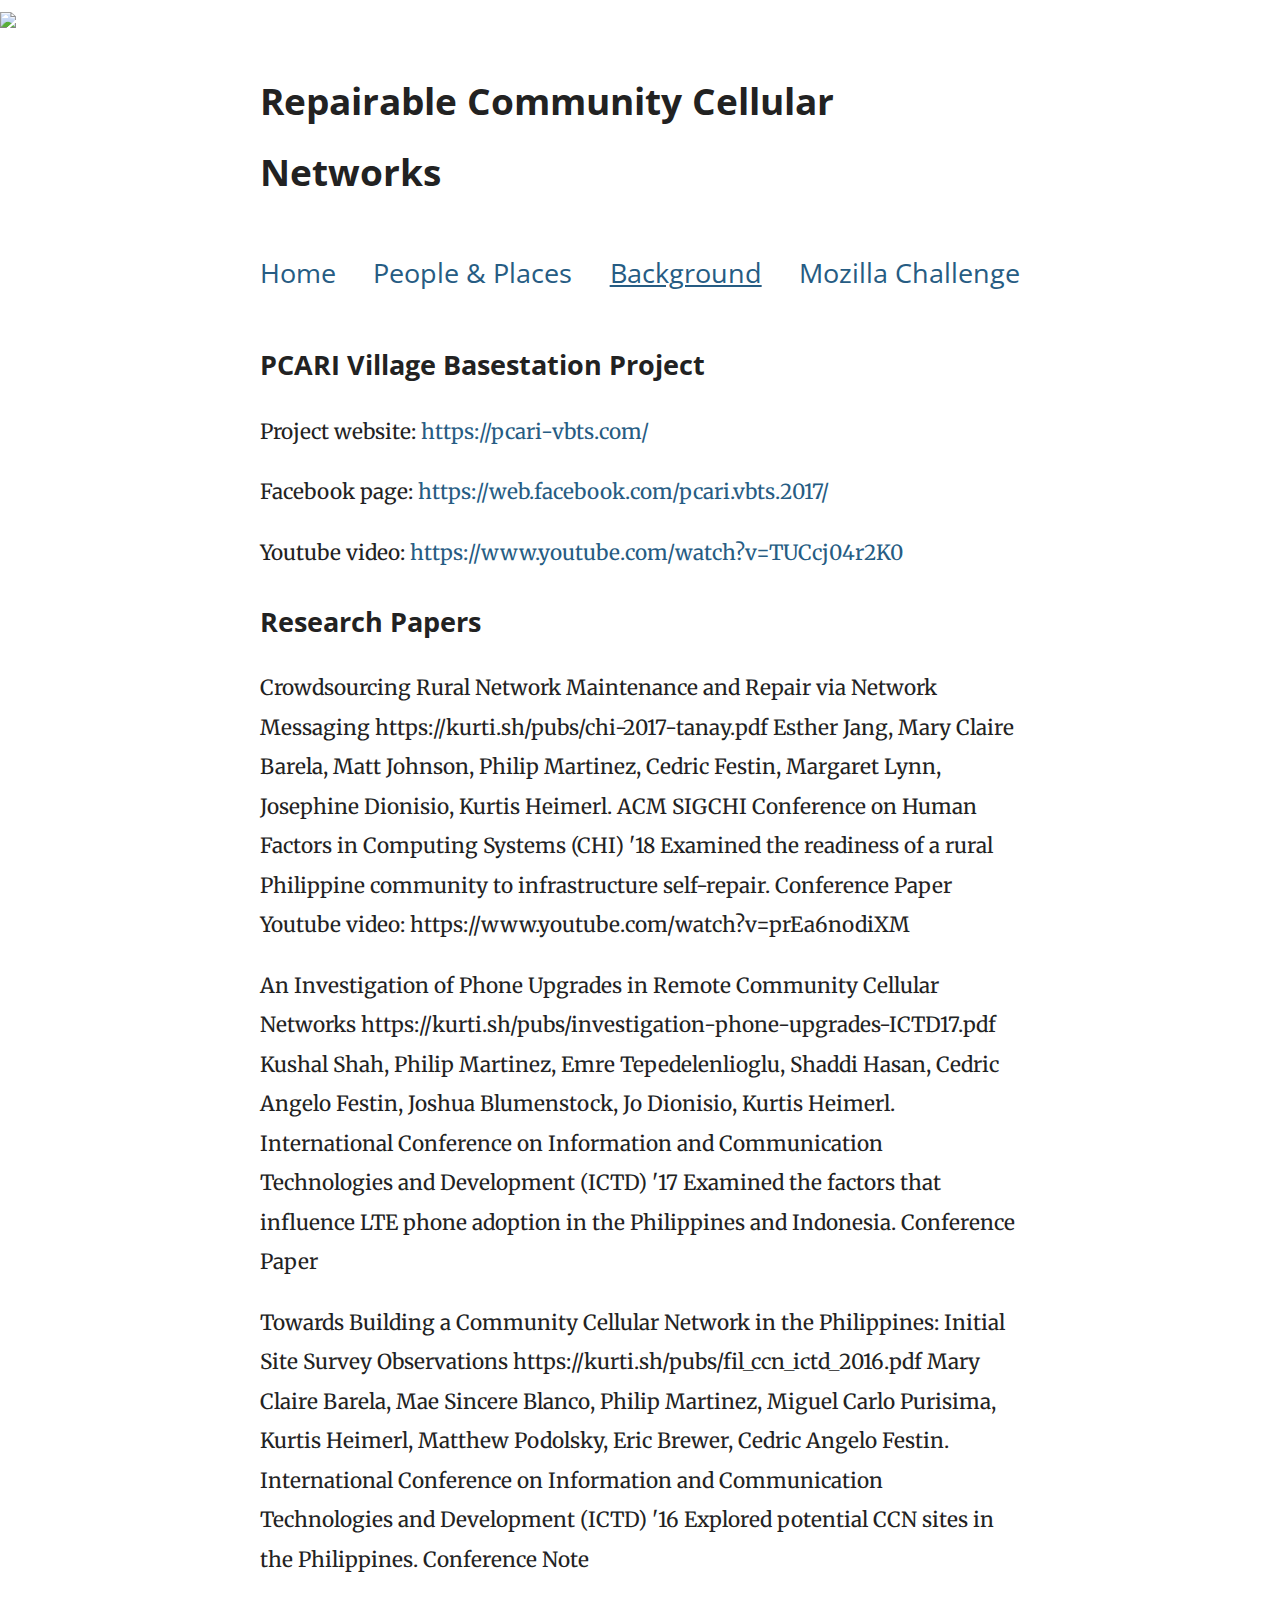
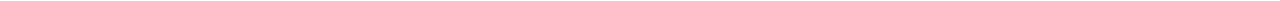
==== background.html @ f40a0c3f "[website] People bios, background page" ====
<!DOCTYPE html>
<html>
    <head>

        <title>Repairable Community Cellular Networks</title>

        <meta http-equiv='Content-Type' content='text/html; charset=iso-8859-1'>

        <link href='http://fonts.googleapis.com/css?family=Open+Sans:600' rel='stylesheet' type='text/css'>
        <link href='http://fonts.googleapis.com/css?family=Merriweather:300' rel='stylesheet' type='text/css'>
        <link href='website/main.css' rel='stylesheet' type='text/css'>
        <script src="https://code.jquery.com/jquery-3.3.1.slim.min.js"
          integrity="sha256-3edrmyuQ0w65f8gfBsqowzjJe2iM6n0nKciPUp8y+7E="
          crossorigin="anonymous"></script>
        <script src='website/navbar.js'></script>
    </head>

    <body>
        <img id='banner' src='website/home-banner.png'>
        <div id='wrapper'>
            <h1>Repairable Community Cellular Networks</h1>

            <div id='nav'></div>

            <h2>PCARI Village Basestation Project</h2>

            <p>
            Project website:
            <a href='https://pcari-vbts.com/'>https://pcari-vbts.com/</a>
            </p>

            <p>
            Facebook page:
            <a href='https://web.facebook.com/pcari.vbts.2017/'>https://web.facebook.com/pcari.vbts.2017/</a>
            </p>

            <p>
            Youtube video:
            <a href='https://www.youtube.com/watch?v=TUCcj04r2K0'>https://www.youtube.com/watch?v=TUCcj04r2K0</a>
            </p>

            <h2>Research Papers</h2>

            <p>
            Crowdsourcing Rural Network Maintenance and Repair via Network Messaging https://kurti.sh/pubs/chi-2017-tanay.pdf
            Esther Jang, Mary Claire Barela, Matt Johnson, Philip Martinez, Cedric Festin, Margaret Lynn, Josephine Dionisio, Kurtis Heimerl.
            ACM SIGCHI Conference on Human Factors in Computing Systems (CHI) '18
            Examined the readiness of a rural Philippine community to infrastructure self-repair.
            Conference Paper
            Youtube video:
            https://www.youtube.com/watch?v=prEa6nodiXM
            </p>

            <p>
            An Investigation of Phone Upgrades in Remote Community Cellular Networks  https://kurti.sh/pubs/investigation-phone-upgrades-ICTD17.pdf
            Kushal Shah, Philip Martinez, Emre Tepedelenlioglu, Shaddi Hasan, Cedric Angelo Festin, Joshua Blumenstock, Jo Dionisio, Kurtis Heimerl.
            International Conference on Information and Communication Technologies and Development (ICTD) '17
            Examined the factors that influence LTE phone adoption in the Philippines and Indonesia.
            Conference Paper
            </p>

            <p>
            Towards Building a Community Cellular Network in the Philippines: Initial Site Survey Observations https://kurti.sh/pubs/fil_ccn_ictd_2016.pdf
            Mary Claire Barela, Mae Sincere Blanco, Philip Martinez, Miguel Carlo Purisima, Kurtis Heimerl, Matthew Podolsky, Eric Brewer, Cedric Angelo Festin.
            International Conference on Information and Communication Technologies and Development (ICTD) '16
            Explored potential CCN sites in the Philippines.
            Conference Note
            </p>

        </div>
    </body>
</html>
---- website/main.css ----
/*
 * HTML5 Boilerplate
 *
 * What follows is the result of much research on cross-browser styling.
 * Credit left inline and big thanks to Nicolas Gallagher, Jonathan Neal,
 * Kroc Camen, and the H5BP dev community and team.
 */

/* ==========================================================================
   Base styles: opinionated defaults
   ========================================================================== */

html,
button,
input,
select,
textarea
{
    color: #222;
}

body
{
    font-family: 'Merriweather', serif;
    font-size: 1.3em;
    line-height: 1.9;
    width: 100%;
    margin: 0 auto;
}

h1, h2, h3, h4
{ font-family: 'Open Sans', sans-serif; }

/*
 * Remove text-shadow in selection highlight: h5bp.com/i
 * These selection rule sets have to be separate.
 * Customize the background color to match your design.
 */

::-moz-selection
{
    background: #b3d4fc;
    text-shadow: none;
}

::selection
{
    background: #b3d4fc;
    text-shadow: none;
}

/*
 * A better looking default horizontal rule
 */

hr
{
    display: block;
    height: 1px;
    border: 0;
    border-top: 1px solid #ccc;
    margin: 1em 0;
    padding: 0;
    /*width: ;*/
    margin-left: 3em;
    margin-right: 3em;
}

/*
 * Remove the gap between images and the bottom of their containers: h5bp.com/i/440
 */

img
{
    vertical-align: middle;
    margin: 20px;
}

/*
 * Remove default fieldset styles.
 */

fieldset
{
    border: 0;
    margin: 0;
    padding: 0;
}

/*
 * Allow only vertical resizing of textareas.
 */

textarea
{
    resize: vertical;
}

/* ==========================================================================
   Chrome Frame prompt
   ========================================================================== */

.chromeframe
{
    margin: 0.2em 0;
    background: #ccc;
    color: #000;
    padding: 0.2em 0;
}

.left {float: left;}
.right {float: right;}

.centered {text-align: center; }

/* mrmrs.io/links */
a {
  transition: color .3s;
  -webkit-transition: color .3s;
  -moz-transition: color .3s;
  -o-transition: color .3s;
  color: #265C83;
}

a:link,
a:visited { color: #265C83; }
a:hover   { color: #7FDBFF; }
a:active  {
  transition: color .3s;
  -webkit-transition: color .3s;
  -moz-transition: color .3s;
  -o-transition: color .3s;
  color: #007BE6;
}

a { text-decoration: none; }

/* ==========================================================================
   My own things
   ========================================================================== */
#wrapper
{
    width: 760px;
    margin: 0 auto;
}

#nav
{
    font-size: 1.3em;
    display: flex;
    justify-content: space-between;
    font-family: 'Open Sans', sans-serif;
    margin-top: 1.5em;
    margin-bottom: 1.5em;
}

#active-nav
{
    color: #265C83;
    text-decoration: underline;
}

#banner
{
    margin: 0;
    width: 100%;
}

h1 { font-size: 1.8em; }
h2 { font-size: 1.3em; }

.card-holder
{
    display: flex;
    flex-flow: column;
    justify-content: space-around;
}

.person-card { }

.person-card img
{ 
    margin-left: 0;
    width: 200px;
    float: left;
}

.person-card a
{
    font-weight: bold;
}
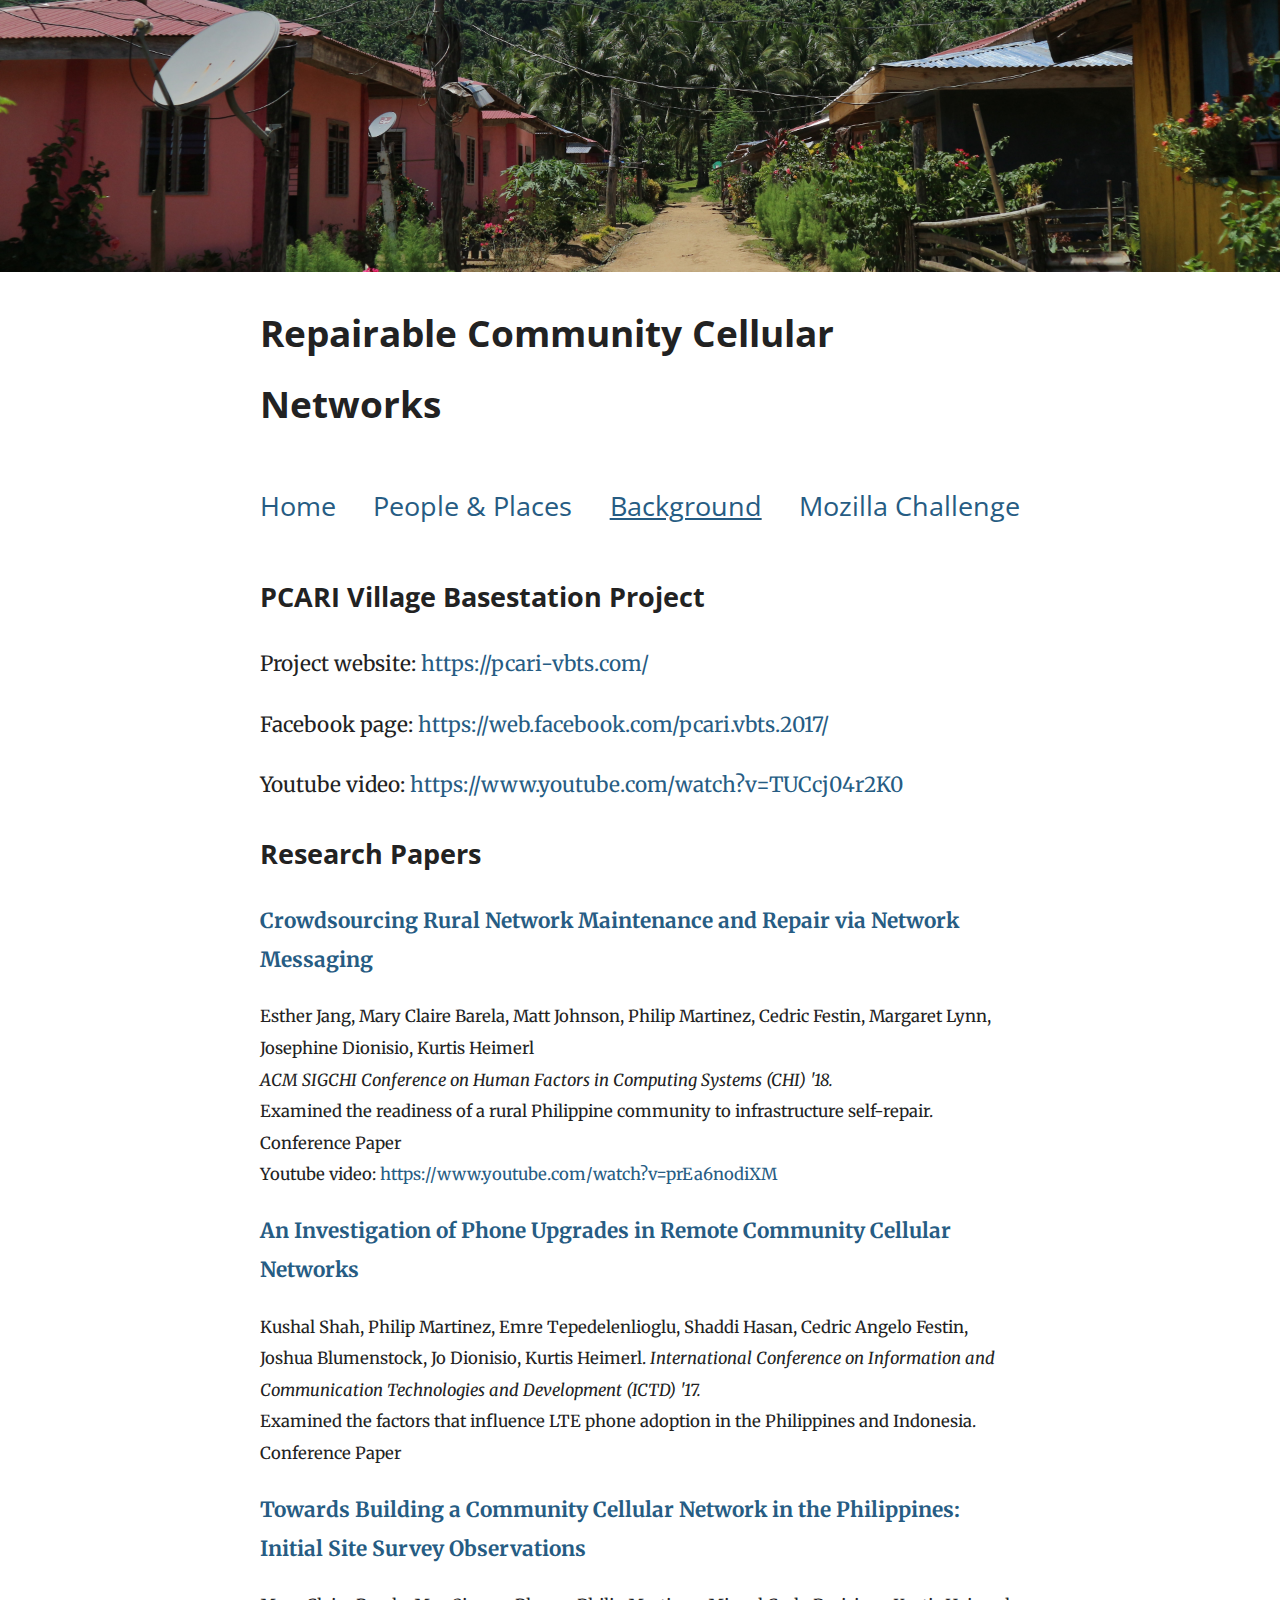
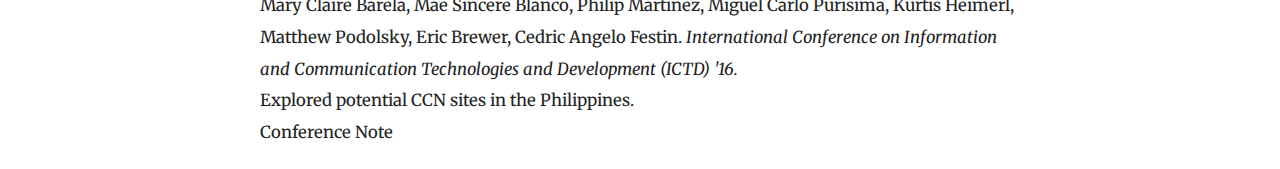
==== commit 6f9af31b: "[website] Smaller pictures, cleaner background" ====
--- a/background.html
+++ b/background.html
@@ -16,7 +16,7 @@
     </head>
 
     <body>
-        <img id='banner' src='website/home-banner.png'>
+        <img id='banner' src='website/home-banner.jpg'>
         <div id='wrapper'>
             <h1>Repairable Community Cellular Networks</h1>
 
@@ -42,29 +42,35 @@
             <h2>Research Papers</h2>
 
             <p>
-            Crowdsourcing Rural Network Maintenance and Repair via Network Messaging https://kurti.sh/pubs/chi-2017-tanay.pdf
-            Esther Jang, Mary Claire Barela, Matt Johnson, Philip Martinez, Cedric Festin, Margaret Lynn, Josephine Dionisio, Kurtis Heimerl.
-            ACM SIGCHI Conference on Human Factors in Computing Systems (CHI) '18
-            Examined the readiness of a rural Philippine community to infrastructure self-repair.
-            Conference Paper
-            Youtube video:
-            https://www.youtube.com/watch?v=prEa6nodiXM
+                <b><a href='https://kurti.sh/pubs/chi-2017-tanay.pdf'>Crowdsourcing Rural Network Maintenance and Repair via Network Messaging</a></b><br>
+                <div class='smalltext'>
+                    Esther Jang, Mary Claire Barela, Matt Johnson, Philip Martinez, Cedric Festin, Margaret Lynn, Josephine Dionisio, Kurtis Heimerl<br>
+                    <i>ACM SIGCHI Conference on Human Factors in Computing Systems (CHI) '18.</i><br>
+                    Examined the readiness of a rural Philippine community to infrastructure self-repair.
+                    Conference Paper<br>
+                    Youtube video:
+                    <a href='https://www.youtube.com/watch?v=prEa6nodiXM'>https://www.youtube.com/watch?v=prEa6nodiXM</a>
+                </div>
             </p>
 
             <p>
-            An Investigation of Phone Upgrades in Remote Community Cellular Networks  https://kurti.sh/pubs/investigation-phone-upgrades-ICTD17.pdf
-            Kushal Shah, Philip Martinez, Emre Tepedelenlioglu, Shaddi Hasan, Cedric Angelo Festin, Joshua Blumenstock, Jo Dionisio, Kurtis Heimerl.
-            International Conference on Information and Communication Technologies and Development (ICTD) '17
-            Examined the factors that influence LTE phone adoption in the Philippines and Indonesia.
-            Conference Paper
+                <b><a href='https://kurti.sh/pubs/investigation-phone-upgrades-ICTD17.pdf'>An Investigation of Phone Upgrades in Remote Community Cellular Networks</a></b>
+                <div class='smalltext'>
+                    Kushal Shah, Philip Martinez, Emre Tepedelenlioglu, Shaddi Hasan, Cedric Angelo Festin, Joshua Blumenstock, Jo Dionisio, Kurtis Heimerl.
+                    <i>International Conference on Information and Communication Technologies and Development (ICTD) '17.</i><br>
+                    Examined the factors that influence LTE phone adoption in the Philippines and Indonesia.<br>
+                    Conference Paper
+                </div>
             </p>
 
             <p>
-            Towards Building a Community Cellular Network in the Philippines: Initial Site Survey Observations https://kurti.sh/pubs/fil_ccn_ictd_2016.pdf
-            Mary Claire Barela, Mae Sincere Blanco, Philip Martinez, Miguel Carlo Purisima, Kurtis Heimerl, Matthew Podolsky, Eric Brewer, Cedric Angelo Festin.
-            International Conference on Information and Communication Technologies and Development (ICTD) '16
-            Explored potential CCN sites in the Philippines.
-            Conference Note
+                <b><a href='https://kurti.sh/pubs/fil_ccn_ictd_2016.pdf'>Towards Building a Community Cellular Network in the Philippines: Initial Site Survey Observations</a></b>
+                <div class='smalltext'>
+                    Mary Claire Barela, Mae Sincere Blanco, Philip Martinez, Miguel Carlo Purisima, Kurtis Heimerl, Matthew Podolsky, Eric Brewer, Cedric Angelo Festin.
+                    <i>International Conference on Information and Communication Technologies and Development (ICTD) '16.</i><br>
+                    Explored potential CCN sites in the Philippines.<br>
+                    Conference Note
+                </div>
             </p>
 
         </div>
--- a/website/main.css
+++ b/website/main.css
@@ -189,3 +189,5 @@
 {
     font-weight: bold;
 }
+
+.smalltext { font-size: .8em; }
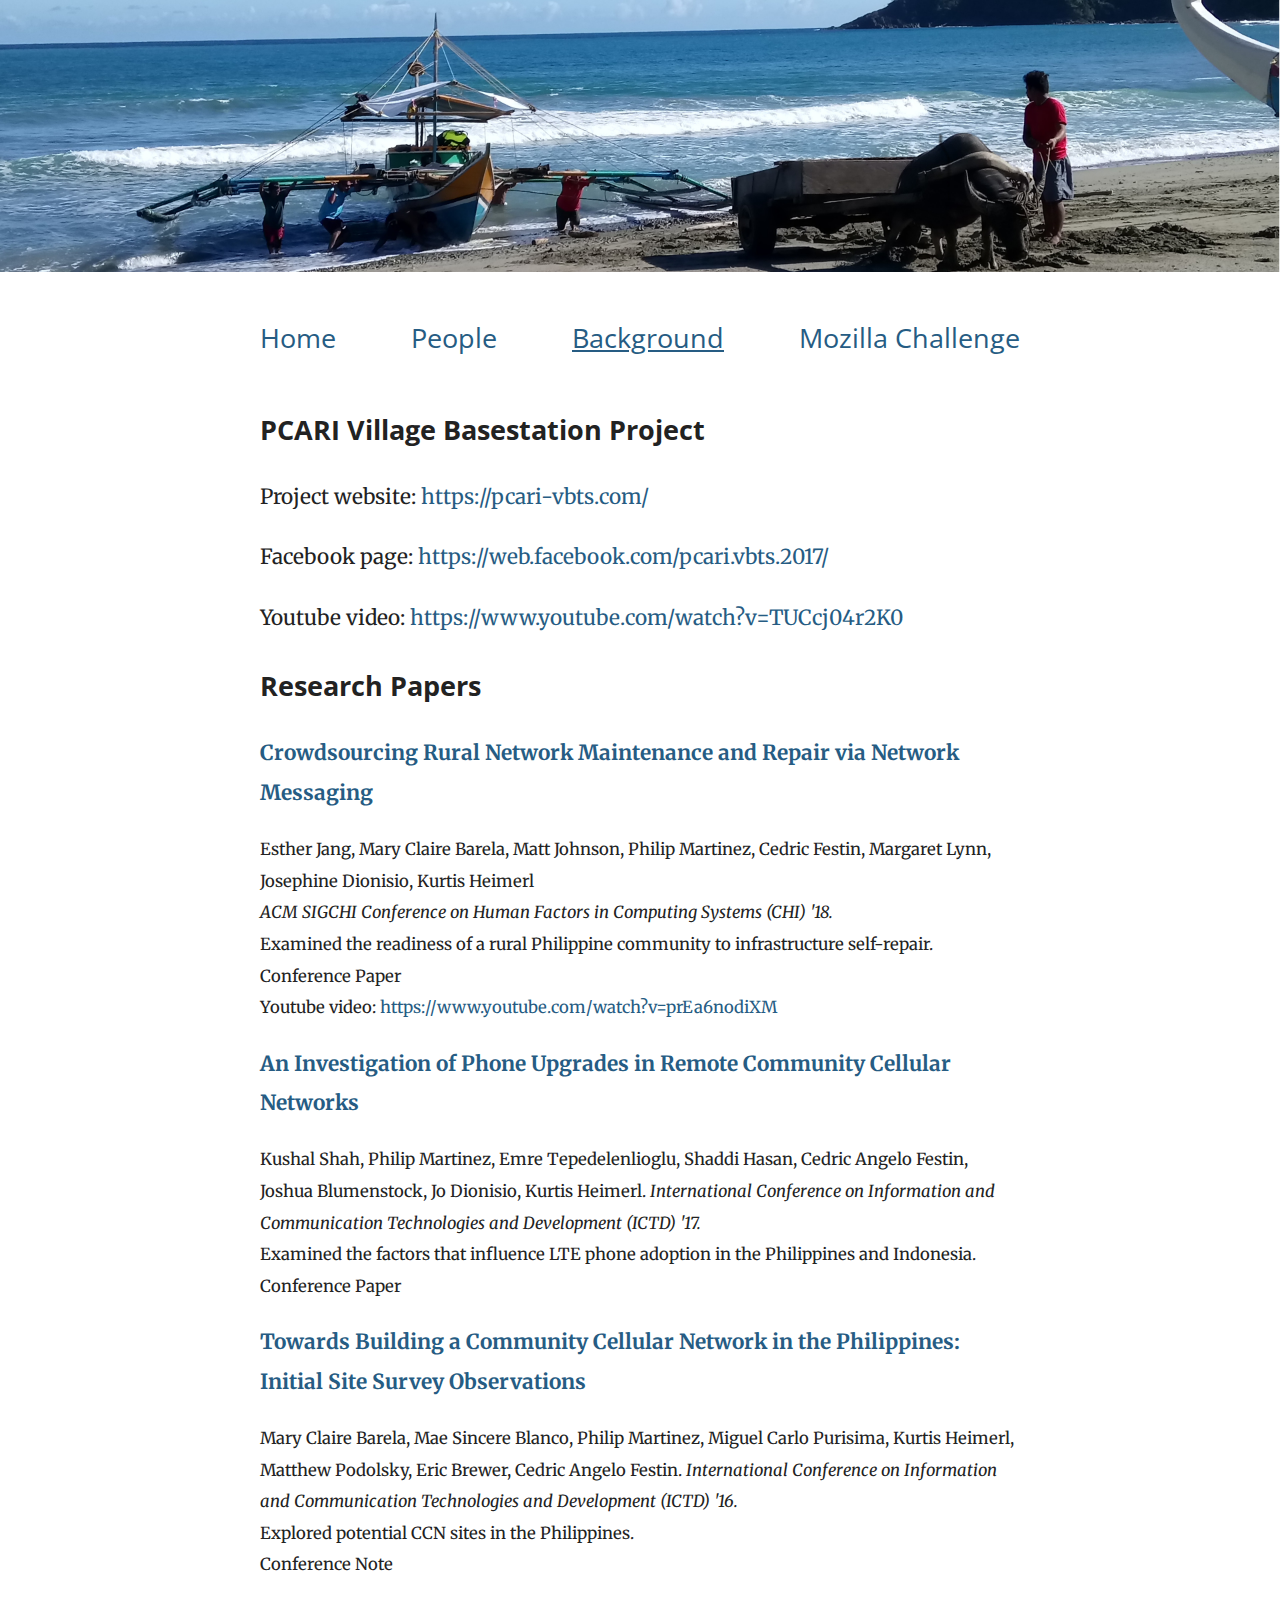
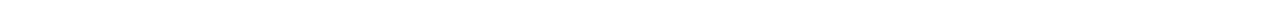
==== commit 5d6da53b: "[website] Add mozilla challenge, update banners." ====
--- a/background.html
+++ b/background.html
@@ -16,10 +16,8 @@
     </head>
 
     <body>
-        <img id='banner' src='website/home-banner.jpg'>
+        <img id='banner' src='website/background-banner.jpg'>
         <div id='wrapper'>
-            <h1>Repairable Community Cellular Networks</h1>
-
             <div id='nav'></div>
 
             <h2>PCARI Village Basestation Project</h2>
